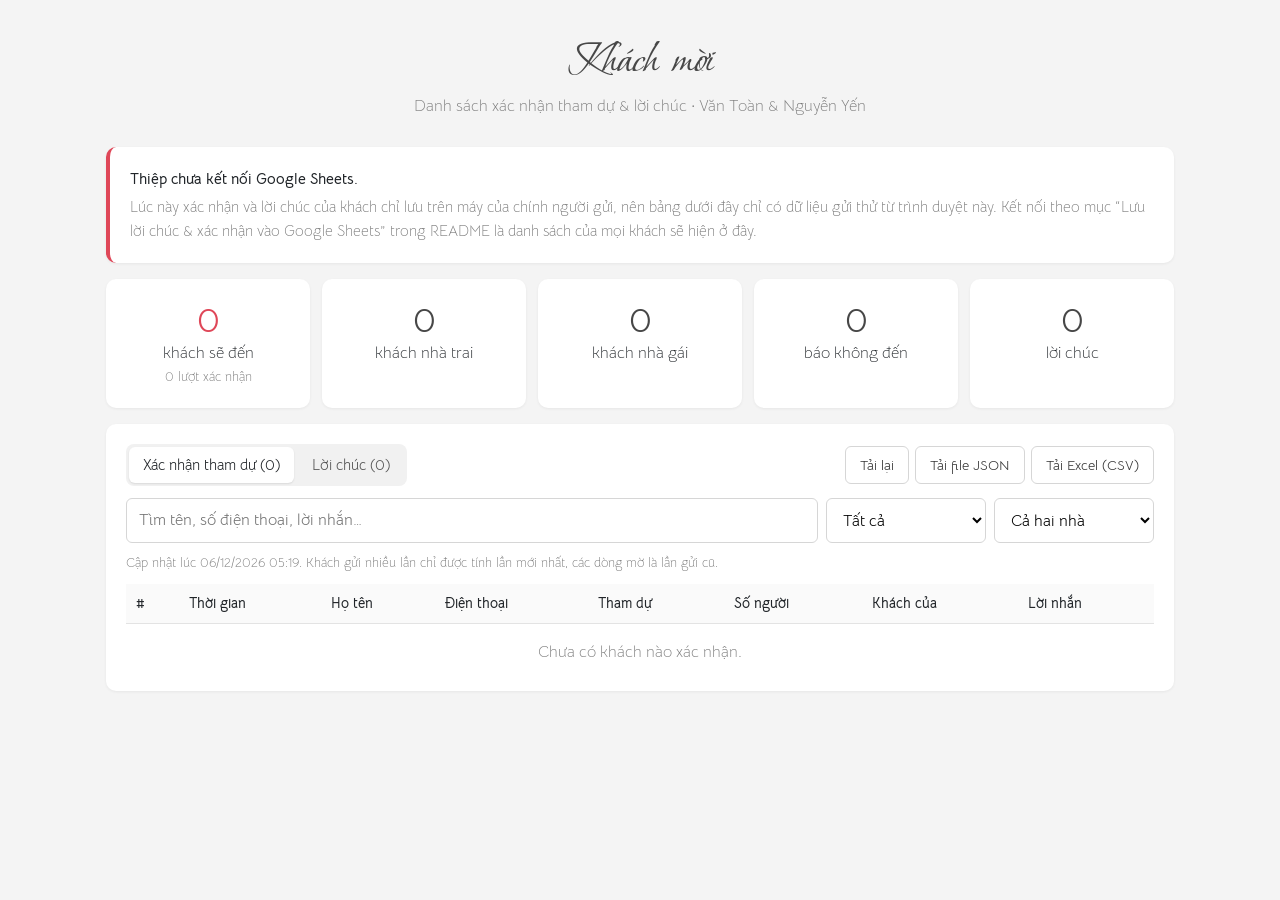
==== quan-ly.html @ e1e2089e "Thêm trang danh sách khách mời (quan-ly.html) có mật khẩu, xuất JSON/CSV - Code.gs: thêm MAT_KHAU và" ====
<!doctype html>
<html lang="vi">
<head>
  <meta charset="utf-8">
  <meta name="viewport" content="width=device-width, initial-scale=1">
  <meta name="robots" content="noindex, nofollow">
  <title>Danh sách khách mời</title>
  <link rel="icon" href="assets/images/favicon.svg" type="image/svg+xml">
  <link rel="stylesheet" href="https://fonts.googleapis.com/css2?family=Bellota+Text:wght@300;400;700&family=Bonheur+Royale&display=swap">
  <style>
    :root { --accent: #df4758; --ink: #212529; --muted: #777; --line: #e3e3e3; --bg: #f4f4f4; --yes: #2f7d4f; --yes-bg: #e6f4ea; --no-bg: #eee; }
    * { box-sizing: border-box; }
    [hidden] { display: none !important; }
    body { margin: 0; background: var(--bg); color: var(--ink); font: 300 16px/1.6 "Bellota Text", "Segoe UI", sans-serif; }
    main { max-width: 1100px; margin: 0 auto; padding: 32px 16px 64px; }
    h1 { margin: 0; font: 400 3rem/1.2 "Bonheur Royale", cursive; text-align: center; color: #474747; }
    .lead { margin: 4px 0 28px; text-align: center; color: var(--muted); }
    .card { margin-bottom: 16px; padding: 20px; border-radius: 10px; background: #fff; box-shadow: 0 1px 3px rgba(0, 0, 0, .06); }
    .login { max-width: 420px; margin: 0 auto 16px; }
    label { display: block; margin-bottom: 6px; font-weight: 400; }
    .check { display: flex; gap: 8px; align-items: center; margin: 10px 0 14px; font-size: 14px; color: var(--muted); }
    .check input { width: auto; }
    input, select { width: 100%; padding: 9px 12px; border: 1px solid #d6d6d6; border-radius: 6px; font: inherit; font-weight: 400; background: #fff; }
    input:focus, select:focus { outline: none; border-color: var(--accent); box-shadow: 0 0 0 3px rgba(223, 71, 88, .15); }
    .msg { min-height: 1.6em; margin: 10px 0 0; font-size: 14px; color: var(--accent); }
    .btn { display: inline-flex; align-items: center; gap: 6px; padding: 7px 14px; border: 1px solid #636363; border-radius: 6px; background: #636363; color: #fff; font: inherit; font-size: 14px; font-weight: 400; cursor: pointer; text-decoration: none; }
    .btn:hover { background: #4b4b4b; }
    .btn:disabled { opacity: .6; cursor: wait; }
    .btn--ghost { background: #fff; color: #333; border-color: #d6d6d6; }
    .btn--ghost:hover { background: #f3f3f3; }
    .btn--accent { background: var(--accent); border-color: var(--accent); }
    .btn--accent:hover { background: #c93a4a; }
    .notice { border-left: 4px solid var(--accent); font-size: 15px; }
    .notice p { margin: 4px 0 0; color: var(--muted); }
    .stats { display: grid; grid-template-columns: repeat(auto-fit, minmax(150px, 1fr)); gap: 12px; margin-bottom: 16px; }
    .stat { margin: 0; text-align: center; }
    .stat b { display: block; font-size: 2.2rem; font-weight: 400; line-height: 1.2; color: #474747; }
    .stat--main b { color: var(--accent); }
    .stat small { display: block; font-size: 13px; color: var(--muted); }
    .bar { display: flex; flex-wrap: wrap; gap: 10px; align-items: center; justify-content: space-between; margin-bottom: 12px; }
    .tabs { display: flex; gap: 4px; padding: 3px; border-radius: 8px; background: #f1f1f1; }
    .tabs button { padding: 6px 14px; border: 0; border-radius: 6px; background: none; font: inherit; font-size: 15px; font-weight: 400; color: #555; cursor: pointer; }
    .tabs button[aria-selected="true"] { background: #fff; color: var(--ink); box-shadow: 0 1px 2px rgba(0, 0, 0, .1); }
    .actions { display: flex; flex-wrap: wrap; gap: 6px; }
    .filters { display: grid; grid-template-columns: minmax(0, 1fr) 160px 160px; gap: 8px; margin-bottom: 10px; }
    .hint { margin: 0 0 10px; font-size: 13px; color: var(--muted); }
    .table-wrap { overflow-x: auto; }
    table { width: 100%; border-collapse: collapse; font-size: 14px; }
    th, td { padding: 8px 10px; border-bottom: 1px solid var(--line); text-align: left; vertical-align: top; }
    th { background: #fafafa; font-weight: 700; white-space: nowrap; }
    td b { font-weight: 700; }
    td.num { text-align: center; }
    td.wrap { min-width: 180px; overflow-wrap: anywhere; }
    td a { color: inherit; }
    tr.is-old td { opacity: .45; }
    .badge { display: inline-block; padding: 1px 8px; border-radius: 99px; font-size: 12px; font-weight: 400; white-space: nowrap; background: var(--no-bg); color: #555; }
    .badge--yes { background: var(--yes-bg); color: var(--yes); }
    .empty { margin: 16px 0 6px; color: var(--muted); text-align: center; }
    @media (max-width: 720px) {
      .filters { grid-template-columns: 1fr 1fr; }
      .filters input { grid-column: 1 / -1; }
      thead { display: none; }
      table, tbody, tr, td { display: block; width: 100%; }
      tr { padding: 10px 0; border-bottom: 1px solid var(--line); }
      td { padding: 2px 0; border: 0; }
      td.num { text-align: left; }
      td[data-label]::before { content: attr(data-label) ": "; color: var(--muted); }
      td.idx { display: none; }
    }
    @media print {
      body { background: #fff; }
      .login, .actions, .filters, .tabs, .notice { display: none !important; }
      .card { box-shadow: none; padding: 0; }
    }
  </style>
</head>
<body>
  <main>
    <h1>Khách mời</h1>
    <p class="lead" id="couple">Danh sách xác nhận tham dự &amp; lời chúc</p>

    <section class="card login" id="login" hidden>
      <form id="login-form">
        <label for="key">Mật khẩu xem danh sách</label>
        <input id="key" type="password" autocomplete="current-password" required>
        <label class="check"><input id="remember" type="checkbox" checked> Ghi nhớ trên máy này</label>
        <button class="btn btn--accent" type="submit">Xem danh sách</button>
        <p class="msg" id="login-msg" role="status"></p>
      </form>
    </section>

    <section class="card notice" id="demo" hidden>
      <b>Thiệp chưa kết nối Google Sheets.</b>
      <p>Lúc này xác nhận và lời chúc của khách chỉ lưu trên máy của chính người gửi, nên bảng dưới đây chỉ có dữ liệu gửi thử từ trình duyệt này.
        Kết nối theo mục “Lưu lời chúc &amp; xác nhận vào Google Sheets” trong README là danh sách của mọi khách sẽ hiện ở đây.</p>
    </section>

    <div id="app" hidden>
      <section class="stats">
        <div class="card stat stat--main"><b id="s-guests">0</b>khách sẽ đến<small id="s-yes"></small></div>
        <div class="card stat"><b id="s-groom">0</b>khách nhà trai</div>
        <div class="card stat"><b id="s-bride">0</b>khách nhà gái</div>
        <div class="card stat"><b id="s-no">0</b>báo không đến</div>
        <div class="card stat"><b id="s-wishes">0</b>lời chúc</div>
      </section>

      <section class="card">
        <div class="bar">
          <div class="tabs" role="tablist">
            <button type="button" role="tab" aria-selected="true" data-tab="rsvp">Xác nhận tham dự <span id="n-rsvp"></span></button>
            <button type="button" role="tab" aria-selected="false" data-tab="wishes">Lời chúc <span id="n-wishes"></span></button>
          </div>
          <div class="actions">
            <button class="btn btn--ghost" type="button" id="reload">Tải lại</button>
            <button class="btn btn--ghost" type="button" id="json">Tải file JSON</button>
            <button class="btn btn--ghost" type="button" id="csv">Tải Excel (CSV)</button>
            <button class="btn btn--ghost" type="button" id="logout">Thoát</button>
          </div>
        </div>
        <div class="filters">
          <input id="q" type="search" placeholder="Tìm tên, số điện thoại, lời nhắn…" aria-label="Tìm kiếm">
          <select id="f-attend" aria-label="Lọc theo tham dự">
            <option value="">Tất cả</option>
            <option value="Có">Sẽ đến</option>
            <option value="Không">Không đến</option>
          </select>
          <select id="f-side" aria-label="Lọc theo nhà">
            <option value="">Cả hai nhà</option>
            <option value="Nhà trai">Nhà trai</option>
            <option value="Nhà gái">Nhà gái</option>
          </select>
        </div>
        <p class="hint" id="updated"></p>
        <div class="table-wrap"><table id="table"></table></div>
        <p class="empty" id="empty" hidden></p>
      </section>
    </div>
  </main>

  <script src="assets/js/config.js"></script>
  <script src="assets/js/quan-ly.js"></script>
</body>
</html>
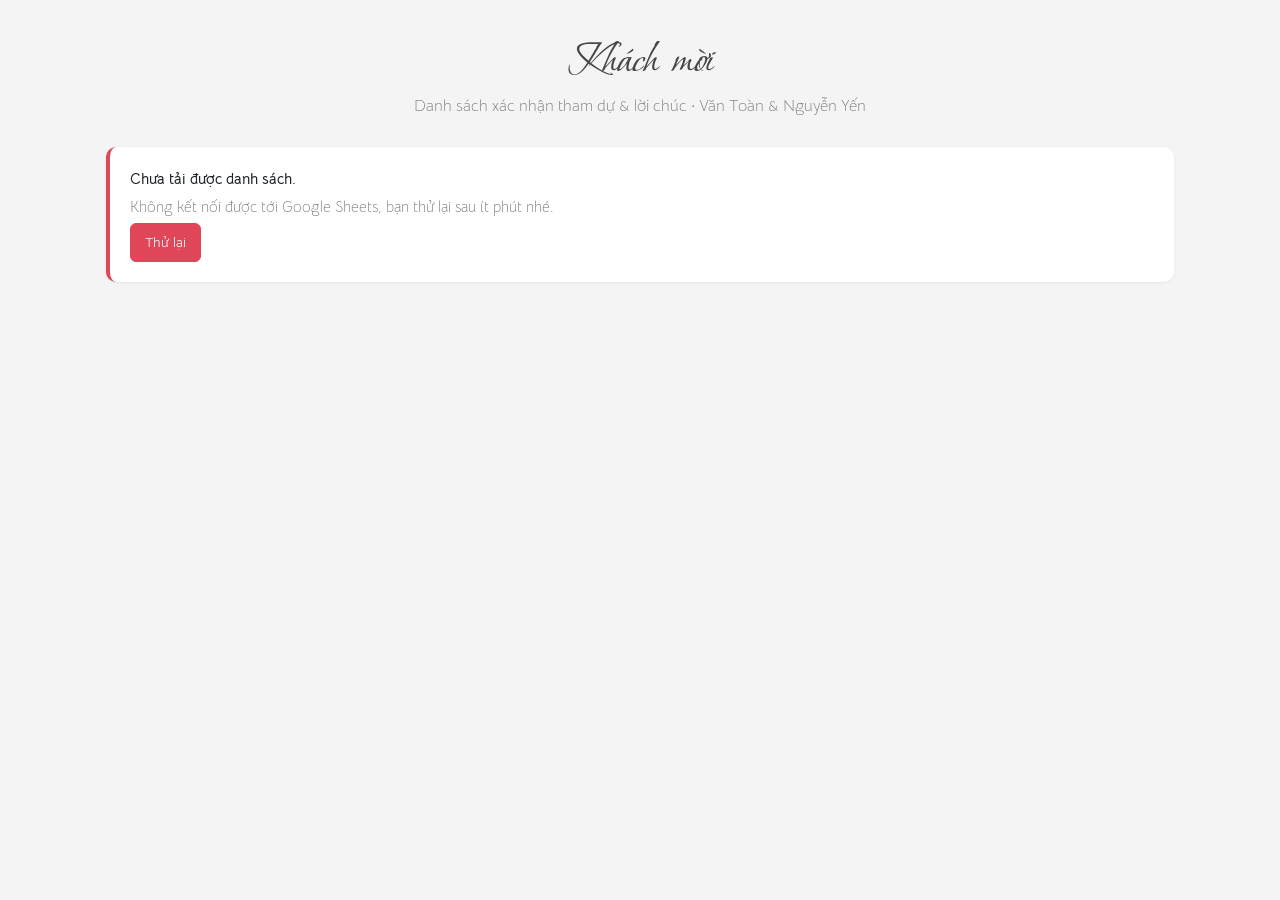
==== commit 5234abc6: "Bỏ mật khẩu trang danh sách khách, ẩn bớt số điện thoại & email - quan-ly: mở là tải danh sách ngay," ====
--- a/quan-ly.html
+++ b/quan-ly.html
@@ -16,13 +16,8 @@
     h1 { margin: 0; font: 400 3rem/1.2 "Bonheur Royale", cursive; text-align: center; color: #474747; }
     .lead { margin: 4px 0 28px; text-align: center; color: var(--muted); }
     .card { margin-bottom: 16px; padding: 20px; border-radius: 10px; background: #fff; box-shadow: 0 1px 3px rgba(0, 0, 0, .06); }
-    .login { max-width: 420px; margin: 0 auto 16px; }
-    label { display: block; margin-bottom: 6px; font-weight: 400; }
-    .check { display: flex; gap: 8px; align-items: center; margin: 10px 0 14px; font-size: 14px; color: var(--muted); }
-    .check input { width: auto; }
     input, select { width: 100%; padding: 9px 12px; border: 1px solid #d6d6d6; border-radius: 6px; font: inherit; font-weight: 400; background: #fff; }
     input:focus, select:focus { outline: none; border-color: var(--accent); box-shadow: 0 0 0 3px rgba(223, 71, 88, .15); }
-    .msg { min-height: 1.6em; margin: 10px 0 0; font-size: 14px; color: var(--accent); }
     .btn { display: inline-flex; align-items: center; gap: 6px; padding: 7px 14px; border: 1px solid #636363; border-radius: 6px; background: #636363; color: #fff; font: inherit; font-size: 14px; font-weight: 400; cursor: pointer; text-decoration: none; }
     .btn:hover { background: #4b4b4b; }
     .btn:disabled { opacity: .6; cursor: wait; }
@@ -57,6 +52,8 @@
     .badge--yes { background: var(--yes-bg); color: var(--yes); }
     .empty { margin: 16px 0 6px; color: var(--muted); text-align: center; }
     @media (max-width: 720px) {
+      .stats { grid-template-columns: 1fr 1fr; }
+      .stat--main { grid-column: 1 / -1; }
       .filters { grid-template-columns: 1fr 1fr; }
       .filters input { grid-column: 1 / -1; }
       thead { display: none; }
@@ -65,11 +62,11 @@
       td { padding: 2px 0; border: 0; }
       td.num { text-align: left; }
       td[data-label]::before { content: attr(data-label) ": "; color: var(--muted); }
-      td.idx { display: none; }
+      td.idx, td:empty { display: none; }
     }
     @media print {
       body { background: #fff; }
-      .login, .actions, .filters, .tabs, .notice { display: none !important; }
+      .actions, .filters, .tabs, .notice { display: none !important; }
       .card { box-shadow: none; padding: 0; }
     }
   </style>
@@ -79,14 +76,12 @@
     <h1>Khách mời</h1>
     <p class="lead" id="couple">Danh sách xác nhận tham dự &amp; lời chúc</p>
 
-    <section class="card login" id="login" hidden>
-      <form id="login-form">
-        <label for="key">Mật khẩu xem danh sách</label>
-        <input id="key" type="password" autocomplete="current-password" required>
-        <label class="check"><input id="remember" type="checkbox" checked> Ghi nhớ trên máy này</label>
-        <button class="btn btn--accent" type="submit">Xem danh sách</button>
-        <p class="msg" id="login-msg" role="status"></p>
-      </form>
+    <section class="card notice" id="loading">Đang tải danh sách…</section>
+
+    <section class="card notice" id="error" hidden>
+      <b>Chưa tải được danh sách.</b>
+      <p id="error-msg"></p>
+      <p><button class="btn btn--accent" type="button" id="retry">Thử lại</button></p>
     </section>
 
     <section class="card notice" id="demo" hidden>
@@ -114,7 +109,6 @@
             <button class="btn btn--ghost" type="button" id="reload">Tải lại</button>
             <button class="btn btn--ghost" type="button" id="json">Tải file JSON</button>
             <button class="btn btn--ghost" type="button" id="csv">Tải Excel (CSV)</button>
-            <button class="btn btn--ghost" type="button" id="logout">Thoát</button>
           </div>
         </div>
         <div class="filters">
